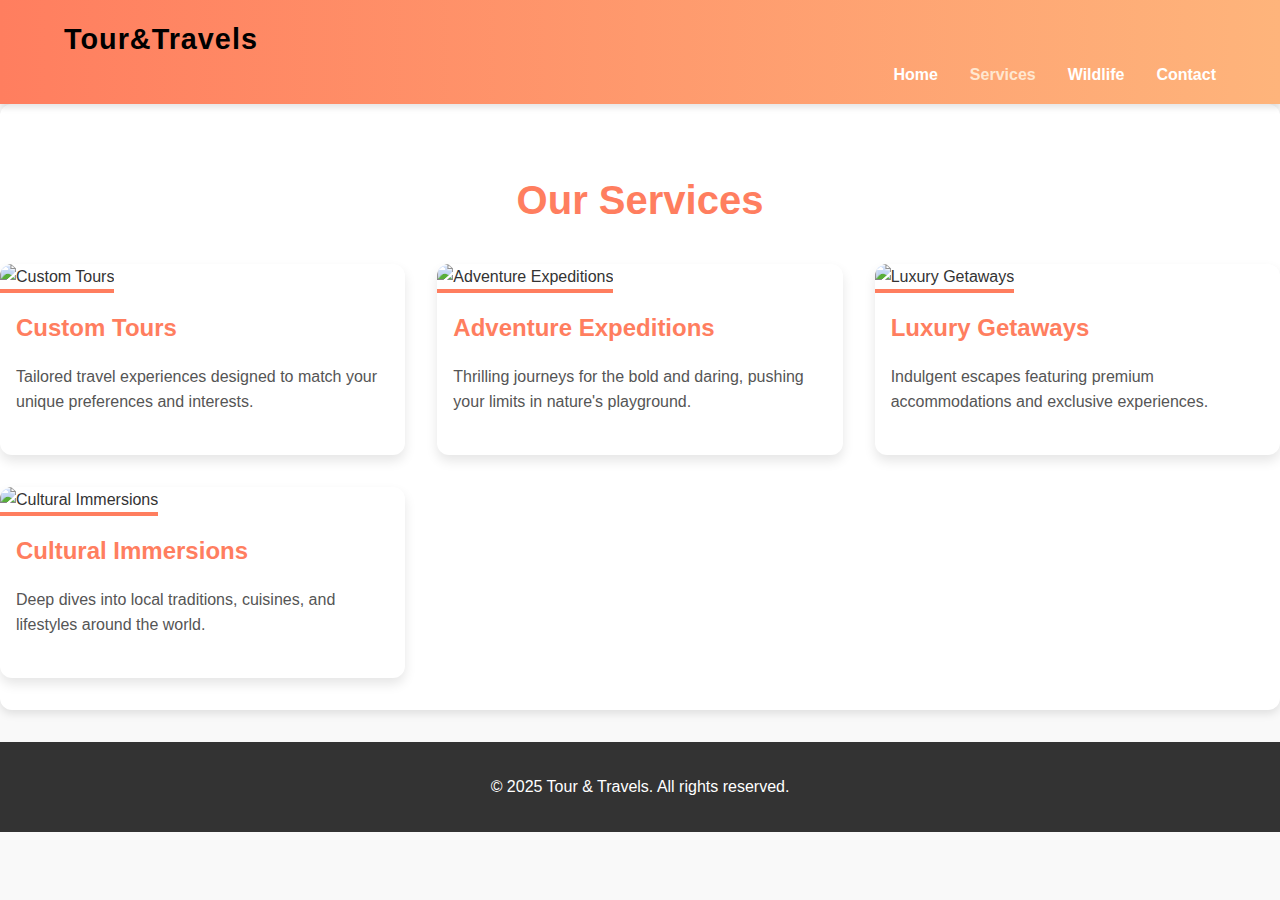
==== components/services.html @ 3add27a4 "Project-1" ====
<!DOCTYPE html>
<html lang="en">
<head>
    <meta charset="UTF-8">
    <meta name="viewport" content="width=device-width, initial-scale=1.0">
    <title>Our Services - Tour & Travels</title>
    <!-- <link rel="stylesheet" href="style.css"> -->
    <link rel="stylesheet" href="./CSS/services.css">
</head>
<body>
    <!-- Navbar -->
    <nav class="navbar">
        <div class="container">
            <a href="../index.html"><h1 class="logo">Tour&Travels</h1></a>
            <ul class="nav-links">
                <li><a href="../index.html">Home</a></li> 
                <li><a href="services.html" class="active">Services</a></li>
                <li><a href="wildlife.html">Wildlife</a></li>
                <li><a href="contact.html">Contact</a></li>
            </ul>
        </div>
    </nav>

    <!-- Main Content -->
    <main>
        <!-- Services Section -->
        <section class="services-page">
            <h1 class="page-title">Our Services</h1>
            <div class="services-container">
                <div class="service-card">
                    <img src="https://via.placeholder.com/300x200" alt="Custom Tours">
                    <h2>Custom Tours</h2>
                    <p>Tailored travel experiences designed to match your unique preferences and interests.</p>
                </div>
                <div class="service-card">
                    <img src="https://via.placeholder.com/300x200" alt="Adventure Expeditions">
                    <h2>Adventure Expeditions</h2>
                    <p>Thrilling journeys for the bold and daring, pushing your limits in nature's playground.</p>
                </div>
                <div class="service-card">
                    <img src="https://via.placeholder.com/300x200" alt="Luxury Getaways">
                    <h2>Luxury Getaways</h2>
                    <p>Indulgent escapes featuring premium accommodations and exclusive experiences.</p>
                </div>
                <div class="service-card">
                    <img src="https://via.placeholder.com/300x200" alt="Cultural Immersions">
                    <h2>Cultural Immersions</h2>
                    <p>Deep dives into local traditions, cuisines, and lifestyles around the world.</p>
                </div>
            </div>
        </section>
    </main>

    <!-- Footer -->
    <footer>
        <div class="container">
            <p>&copy; 2025 Tour & Travels. All rights reserved.</p>
        </div>
    </footer>

    <script src="script.js"></script>
</body>
</html>
---- components/style.css ----
html {
    scroll-behavior: smooth;
  }
  
  /* General Body Styling */
  body {
    font-family: "Roboto", sans-serif;
    margin: 0;
    padding: 0;
    background-color: #f0f0f0;
  }

  a{
    text-decoration: none;
  }
  
  /* Container Class */
  .container {
    width: 90%;
    max-width: 1200px;
    margin: auto;
  }
  
  /* Navbar */
  .navbar {
    width: 100%;
    background-color: rgba(0, 0, 0, 0.8);
    position: fixed;
    top: 0;
    left: 0;
    z-index: 1000;
    padding: 1rem 2rem;
    box-shadow: 0px 4px 6px rgba(0, 0, 0, 0.3);
    transition: background-color 0.3s ease; /* Smooth transition for background */
  }
  
  /* Logo Styles */
  .navbar .logo {
    font-size: 2rem;
    color: #fff;
    margin: 0;
    font-weight: 700;
    letter-spacing: 1px;
    text-transform: uppercase;
    transition: color 0.3s ease;
  }
  
  /* Navbar Links Container */
  .navbar .nav-links {
    list-style: none;
    margin: 0;
    padding: 0;
    display: flex;
    float: right;
    gap: 1.5rem; /* Space between links */
    align-items: center;
    transition: transform 0.3s ease; /* Smooth transition for links */
  }
  
  /* Navbar Links */
  .navbar .nav-links li {
    margin-left: 1.5rem;
  }
  
  .navbar .nav-links a {
    text-decoration: none;
    color: #fff;
    font-size: 1.5rem;
    padding: 1rem 1.5rem;
    border-radius: 8px; /* Rounded corners for the link */
    transition: all 0.3s ease-in-out; /* Smooth transition for all properties */
  }
  
  /* Hover Effects for Links */
  .navbar .nav-links a:hover {
    background-color: #ff4d4d; /* Soft red background */
    color: #fff;
    transform: scale(1.1); /* Slight zoom effect */
    letter-spacing: 1px;
    box-shadow: 0 4px 8px rgba(0, 0, 0, 0.2); /* Soft shadow effect */
  }
  
  /* Navbar Background on Scroll */
  .navbar.scrolled {
    background-color: rgba(0, 0, 0, 1); /* Darker background when scrolled */
  }
  
  /* Smooth Transition on Page Load */
  .navbar,
  .navbar .nav-links a {
    opacity: 0;
    animation: fadeIn 1.2s ease-out forwards; /* Fade-in effect */
  }
  
  @keyframes fadeIn {
    0% {
      opacity: 0;
    }
    100% {
      opacity: 1;
    }
  }
  
  /* Scroll Animation to Change Navbar */
  @keyframes scrollEffect {
    0% {
      background-color: rgba(0, 0, 0, 0.8);
    }
    100% {
      background-color: rgba(0, 0, 0, 1);
    }
  }
  
  /* Hero Section Styling */
  .hero-section {
    width: 100%;
    height: 100vh;
    background-image: url("https://images.unsplash.com/photo-1492648272180-61e45a8d98a7?q=80&w=2070&auto=format&fit=crop&ixlib=rb-4.0.3&ixid=M3wxMjA3fDB8MHxwaG90by1wYWdlfHx8fGVufDB8fHx8fA%3D%3D");
    background-size: cover;
    background-position: center;
    background-attachment: fixed;
    display: flex;
    flex-direction: column;
    align-items: center;
    justify-content: center;
    position: relative;
    color: white;
    text-align: center;
    overflow: hidden; /* To prevent overflow of content */
  }
  
  /* Dark Overlay for Text Contrast */
  .hero-section::before {
    content: "";
    position: absolute;
    top: 0;
    left: 0;
    width: 100%;
    height: 100%;
    background: rgba(0, 0, 0, 0.5); /* Dark overlay */
  }
  
  /* Hero Text Styling */
  .hero-text {
    font-size: 4rem;
    font-weight: 800;
    color: white;
    text-shadow: 2px 2px 10px rgba(227, 0, 0, 0.8);
    animation: fadeInUp 1s ease-out;
    z-index: 2;
    margin: 0;
  }
  
  /* Hero Tagline Text Styling */
  .hero-tag-text {
    font-size: 2.2rem;
    color: white;
    margin: 10px 0;
    animation: fadeInUp 1.5s ease-out;
    z-index: 2;
  }
  
  /* Button Styling */
  .btn-get-started {
    padding: 15px 30px;
    background-color: #ff5733;
    color: white;
    font-size: 1.2rem;
    font-weight: bold;
    text-decoration: none;
    border-radius: 50px;
    transition: all 0.3s ease;
    z-index: 2;
    margin-top: 20px;
  }
  
  .btn-get-started:hover {
    background-color: #ff8c66;
    transform: translateY(-2px);
    box-shadow: 0 4px 8px rgba(0, 0, 0, 0.2);
  }
  
  /* Fade-in Up Animation */
  @keyframes fadeInUp {
    0% {
      opacity: 0;
      transform: translateY(50px);
    }
    100% {
      opacity: 1;
      transform: translateY(0);
    }
  }
  
  /* Why Choose Us Section*/
  .our-services {
    padding: 4rem 1rem;
    background: linear-gradient(rgba(255, 255, 255, 0.453), rgba(56, 81, 86, 255));
    background-size: cover;
    background-position: center;
    background-attachment: fixed;
    color: white; /* Ensure text is readable on the image */
    text-align: center;
    position: relative;
    animation: fadeIn 1s ease-out; /* Fade-in animation */
  }
  
  /* Overlay for better text readability */
  .wildlife-section::before {
    content: "";
    position: absolute;
    top: 0;
    left: 0;
    width: 100%;
    height: 100%;
    background: rgba(0, 0, 0, 0.5); /* Dark overlay */
    /* z-index: -1;  */
  }
  
  section h2,
  section .features-grid {
    position: relative;
    z-index: 2;
  }
  
  .services-h2 {
    color: black;
    font-size: 3rem;
    text-shadow: 2px 2px 4px rgba(255, 255, 255, 0.5);
    animation: slideUp 1s ease-out; /* Animation to slide in */
  }
  
  .features-grid {
    display: grid;
    grid-template-columns: repeat(auto-fit, minmax(250px, 1fr));
    gap: 2rem;
    margin-top: 2rem;
    max-width: 1200px;
    margin: 0 auto;
    animation: fadeIn 1.5s ease-out; /* Fade-in for the grid */
  }
  
  .feature-card {
    background: linear-gradient(rgba(255, 255, 255, 0.453), rgba(56, 81, 86, 255)); /* Slightly transparent background for contrast */
    box-shadow: 0px 4px 10px rgba(0, 0, 0, 0.2);
    border-radius: 8px;
    padding: 1.5rem;
    text-align: center;
    transition: transform 0.3s ease-in-out, box-shadow 0.3s ease-in-out;
    border: 5px solid #000000;
    position: relative;
    z-index: 2;
    animation: fadeInUp 0.5s ease-out;
    animation-fill-mode: both;
  }
  
  /* Hover effects for feature card */
  .feature-card:hover {
    transform: translateY(-10px); /* Slight lift on hover */
    box-shadow: 0px 6px 20px rgba(0, 0, 0, 0.3); /* Bigger shadow for hover effect */
  }
  
  /* Hover effect for feature card icons */
  .feature-card img {
    transition: transform 0.3s ease-in-out;
  }
  
  .feature-card:hover img {
    transform: scale(1.1); /* Slightly enlarge image on hover */
  }
  
  /* Animation for fade-in effect */
  @keyframes fadeIn {
    0% {
      opacity: 0;
    }
    100% {
      opacity: 1;
    }
  }
  
  /* Animation for slide-up effect */
  @keyframes slideUp {
    0% {
      transform: translateY(30px);
      opacity: 0;
    }
    100% {
      transform: translateY(0);
      opacity: 1;
    }
  }
  
  @keyframes fadeInUp {
    from {
      opacity: 0;
      transform: translateY(20px);
    }
    to {
      opacity: 1;
      transform: translateY(0);
    }
  }
  
  /* Wildlife Section with Solid Dark Background */
  .wildlife-section {
    padding: 4rem 2rem;
    background-image: url("https://images.unsplash.com/photo-1492648272180-61e45a8d98a7?q=80&w=2070&auto=format&fit=crop&ixlib=rb-4.0.3&ixid=M3wxMjA3fDB8MHxwaG90by1wYWdlfHx8fGVufDB8fHx8fA%3D%3D"); /* Solid dark background */
    color: white;
    position: relative;
    overflow: hidden;
    background-attachment: fixed;
    background-position: center;
    background-repeat: no-repeat;
    background-size: cover;
  }
  
  /* Vertical Text */
  .vertical-text {
    position: fixed;
    right: 22px;
    top: 42%;
    transform: translateY(-50%);
    writing-mode: vertical-rl;
    text-orientation: mixed;
    color: #ffffff;
    font-size: 14px;
    letter-spacing: 7px;
    transition: color 0.3s ease, background 0.3s ease; /* Smooth transition */
  }
  
  .vertical-text:hover {
    color: transparent; /* Make the text transparent */
    background: linear-gradient(to bottom, #ff0000, #00ff00, #0000ff, #ff00ff, #00ffff); /* Gradient with multiple colors */
    background-clip: text; /* Clip the gradient to the text */
    -webkit-background-clip: text; /* Webkit support for background-clip */
    cursor: pointer;
  }
  
  /* Wildlife Wrapper */
  .wildlife-wrapper {
    max-width: 1200px;
    margin: 0 auto;
    position: relative;
    text-align: center;
  }
  
  /* Main Content */
  .wildlife-content {
    max-width: 600px;
    /* margin: 0 auto; */
    position: relative;
    z-index: 2;
  }
  
  .wildlife-content h1 {
    font-size: 40px;
    font-weight: 600;
    margin-bottom: 20px;
    line-height: 1.2;
  }
  
  .wildlife-description {
    color: #cccccc;
    font-size: 16px;
    line-height: 1.6;
    margin-bottom: 16px;
  }
  
  .wildlife-btn {
    display: inline-flex;
    align-items: center;
    padding: 12px 28px;
    border: 1px solid #ffffff50;
    border-radius: 50px;
    color: white;
    text-decoration: none;
    font-size: 15px;
    margin-top: 20px;
    transition: background-color 0.3s, border-color 0.3s;
  }
  
  .wildlife-btn:hover {
    background-color: #ffffff;
    border-color: white;
    color: black;
  }
  
  /* Circular Animation */
  .circular-container {
    position: absolute;
    top: -100px;
    right: -140px;
    width: 750px;
    height: 530px;
    z-index: 1;
  }
  
  .circular-text {
    position: absolute;
    width: 100%;
    height: 100%;
    animation: rotate 20s linear infinite;
  }
  
  @keyframes rotate {
    from {
      transform: rotate(0deg);
    }
    to {
      transform: rotate(360deg);
    }
  }
  
  /* Circular Image */
  .wildlife-image {
    position: absolute;
    top: 50%;
    left: 50%;
    transform: translate(-50%, -50%);
    width: 400px;
    height: 400px;
    border-radius: 50%;
    overflow: hidden;
  }
  
  .wildlife-image img {
    width: 88%;
    height: 90%;
    object-fit: cover;
  }
  
  /* Bottom Section */
  .wildlife-bottom {
    margin-top: 80px;
    display: flex;
    position: relative;
    z-index: 2;
  }
  
  /* Quote Section */
  .wildlife-quote {
    display: flex;
    flex-direction: column;
    align-items: center;
    text-align: center;
    padding: 35px;
    background-color: #000;
    border-radius: 51px;
    margin: 130px auto;
    max-width: 600px;
    /* z-index: 1; */
  }
  
  .quote-image-container {
    width: 250px;
    height: 250px;
    border-radius: 16%; /* Make the image circular */
    overflow: hidden;
    margin-bottom: 6px; /* Spacing below the image */
  }
  
  .quote-image {
    width: 100%;
    height: 100%;
    object-fit: cover; /* Ensures the image is properly scaled */
  }
  
  .quote-content {
    padding: 0 20px;
  }
  
  .quote-text {
    font-size: 20px;
    line-height: 1.6;
    margin-bottom: 16px;
    color: rgba(255, 255, 255, 0.9);
  }
  
  .quote-author {
    font-weight: 700;
    margin-bottom: 4px;
    font-size: 18px;
    color: #ffffff;
  }
  
  .quote-role {
    color: #aaaaaa;
    font-size: 14px;
  }
---- components/CSS/services.css ----
/* General Styles */
body {
    font-family: 'Arial', sans-serif;
    margin: 0;
    padding: 0;
    line-height: 1.6;
    color: #333;
    background-color: #f9f9f9;
}
.logo {
    font-size: 2.5rem;
    font-weight: bold;
    color: #000000;
    text-decoration: none;
}

h1, h2 {
    margin: 0;
}
a{text-decoration: none;}

.container {
    width: 90%;
    max-width: 1200px;
    margin: 0 auto;
}

/* Navbar Styles */
.navbar {
    background: linear-gradient(90deg, #ff7e5f, #feb47b);
    color: white;
    padding: 1rem 0;
    position: sticky;
    top: 0;
    z-index: 1000;
    box-shadow: 0 4px 6px rgba(0, 0, 0, 0.1);
}

.navbar .logo {
    font-size: 1.8rem;
    font-weight: bold;
    letter-spacing: 1px;
}

.nav-links {
    list-style: none;
    display: flex;
    justify-content: flex-end;
    gap: 2rem;
    margin: 0;
}

.nav-links li a {
    text-decoration: none;
    color: white;
    font-weight: bold;
    transition: color 0.3s ease;
}

.nav-links li a:hover,
.nav-links li a.active {
    color: #ffe7d0;
}

/* Page Title Styles */
.page-title {
    text-align: center;
    font-size: 2.5rem;
    margin: 2rem 0;
    color: #ff7e5f;
    animation: fadeIn 1.5s ease;
}

/* Services Section */
.services-page {
    background-color: #fff;
    padding: 2rem 0;
    border-radius: 12px;
    box-shadow: 0 4px 8px rgba(0, 0, 0, 0.1);
    margin-bottom: 2rem;
}

.services-container {
    display: grid;
    grid-template-columns: repeat(auto-fit, minmax(300px, 1fr));
    gap: 2rem;
}

.service-card {
    background: #ffffff;
    border-radius: 12px;
    overflow: hidden;
    box-shadow: 0 6px 12px rgba(0, 0, 0, 0.1);
    transition: transform 0.3s ease, box-shadow 0.3s ease;
    animation: slideUp 1s ease forwards;
}

.service-card:hover {
    transform: translateY(-10px);
    box-shadow: 0 10px 20px rgba(0, 0, 0, 0.2);
}

.service-card img {
    width: 100%;
    height: 200px;
    object-fit: cover;
    border-bottom: 4px solid #ff7e5f;
}

.service-card h2 {
    font-size: 1.5rem;
    color: #ff7e5f;
    margin: 1rem;
}

.service-card p {
    padding: 0 1rem 1.5rem;
    color: #555;
    font-size: 1rem;
}

/* Footer */
footer {
    background: #333;
    color: #fff;
    text-align: center;
    padding: 1rem 0;
    margin-top: 2rem;
}

/* Animations */
@keyframes fadeIn {
    0% {
        opacity: 0;
        transform: translateY(-20px);
    }
    100% {
        opacity: 1;
        transform: translateY(0);
    }
}

@keyframes slideUp {
    0% {
        opacity: 0;
        transform: translateY(30px);
    }
    100% {
        opacity: 1;
        transform: translateY(0);
    }
}
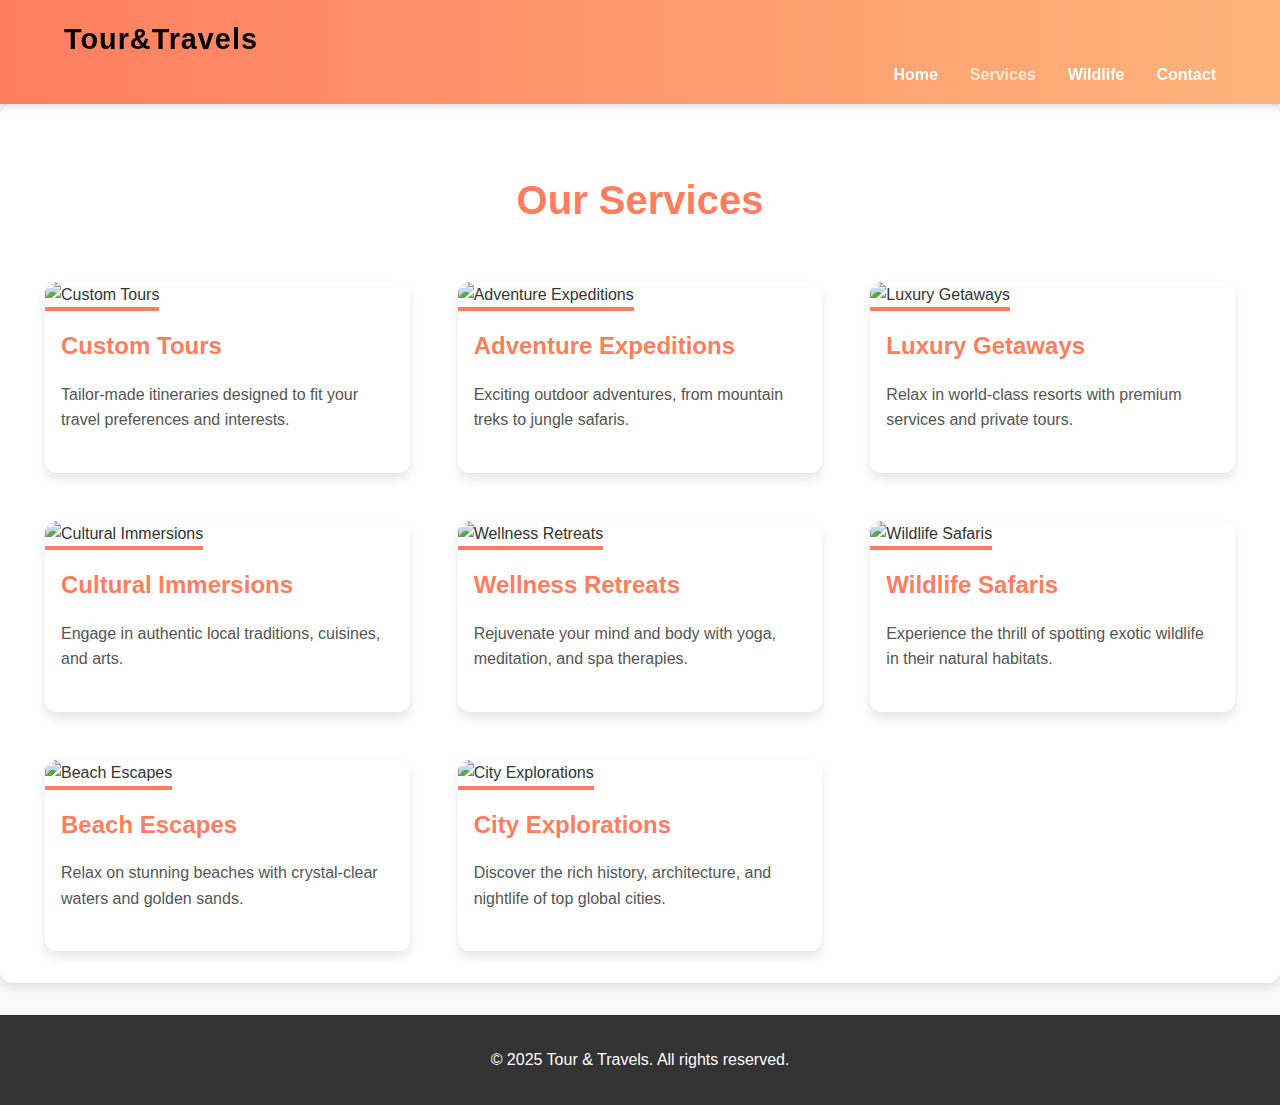
==== commit 49d51905: "Minor Updates like Icons" ====
--- a/components/services.html
+++ b/components/services.html
@@ -4,6 +4,7 @@
     <meta charset="UTF-8">
     <meta name="viewport" content="width=device-width, initial-scale=1.0">
     <title>Our Services - Tour & Travels</title>
+    <link rel="icon" href="https://www.svgrepo.com/show/474984/services.svg">
     <!-- <link rel="stylesheet" href="style.css"> -->
     <link rel="stylesheet" href="./CSS/services.css">
 </head>
@@ -28,26 +29,54 @@
             <h1 class="page-title">Our Services</h1>
             <div class="services-container">
                 <div class="service-card">
-                    <img src="https://via.placeholder.com/300x200" alt="Custom Tours">
+                    <img src="https://images.unsplash.com/photo-1506748686214-e9df14d4d9d0" alt="Custom Tours">
                     <h2>Custom Tours</h2>
-                    <p>Tailored travel experiences designed to match your unique preferences and interests.</p>
+                    <p>Tailor-made itineraries designed to fit your travel preferences and interests.</p>
                 </div>
+            
                 <div class="service-card">
-                    <img src="https://via.placeholder.com/300x200" alt="Adventure Expeditions">
+                    <img src="https://images.unsplash.com/photo-1516687408133-972f86caa4a7" alt="Adventure Expeditions">
                     <h2>Adventure Expeditions</h2>
-                    <p>Thrilling journeys for the bold and daring, pushing your limits in nature's playground.</p>
+                    <p>Exciting outdoor adventures, from mountain treks to jungle safaris.</p>
                 </div>
+            
                 <div class="service-card">
-                    <img src="https://via.placeholder.com/300x200" alt="Luxury Getaways">
+                    <img src="https://images.unsplash.com/photo-1526772662000-3f88f10405ff" alt="Luxury Getaways">
                     <h2>Luxury Getaways</h2>
-                    <p>Indulgent escapes featuring premium accommodations and exclusive experiences.</p>
+                    <p>Relax in world-class resorts with premium services and private tours.</p>
                 </div>
+            
                 <div class="service-card">
-                    <img src="https://via.placeholder.com/300x200" alt="Cultural Immersions">
+                    <img src="https://images.unsplash.com/photo-1533105079780-92b9be482077" alt="Cultural Immersions">
                     <h2>Cultural Immersions</h2>
-                    <p>Deep dives into local traditions, cuisines, and lifestyles around the world.</p>
+                    <p>Engage in authentic local traditions, cuisines, and arts.</p>
+                </div>
+            
+                <div class="service-card">
+                    <img src="https://images.unsplash.com/photo-1545289414-5074aad3f8c5" alt="Wellness Retreats">
+                    <h2>Wellness Retreats</h2>
+                    <p>Rejuvenate your mind and body with yoga, meditation, and spa therapies.</p>
+                </div>
+            
+                <div class="service-card">
+                    <img src="https://images.unsplash.com/photo-1577715355688-fb3c776c3037" alt="Wildlife Safaris">
+                    <h2>Wildlife Safaris</h2>
+                    <p>Experience the thrill of spotting exotic wildlife in their natural habitats.</p>
+                </div>
+            
+                <div class="service-card">
+                    <img src="https://images.unsplash.com/photo-1525328437458-0c4d4db7cab4" alt="Beach Escapes">
+                    <h2>Beach Escapes</h2>
+                    <p>Relax on stunning beaches with crystal-clear waters and golden sands.</p>
+                </div>
+            
+                <div class="service-card">
+                    <img src="https://images.unsplash.com/photo-1509099836639-18ba929c1e49" alt="City Explorations">
+                    <h2>City Explorations</h2>
+                    <p>Discover the rich history, architecture, and nightlife of top global cities.</p>
                 </div>
             </div>
+            
         </section>
     </main>
 
--- a/components/style.css
+++ b/components/style.css
@@ -320,12 +320,12 @@
     position: fixed;
     right: 22px;
     top: 42%;
-    transform: translateY(-50%);
+    transform: translateY(-40%);
     writing-mode: vertical-rl;
     text-orientation: mixed;
     color: #ffffff;
     font-size: 14px;
-    letter-spacing: 7px;
+    letter-spacing: 6px;
     transition: color 0.3s ease, background 0.3s ease; /* Smooth transition */
   }
   
--- a/components/CSS/services.css
+++ b/components/CSS/services.css
@@ -83,7 +83,9 @@
 .services-container {
     display: grid;
     grid-template-columns: repeat(auto-fit, minmax(300px, 1fr));
-    gap: 2rem;
+    gap: 3rem;
+    margin-top: 50px;
+    padding: 0px 45px 0px 45px;
 }
 
 .service-card {
